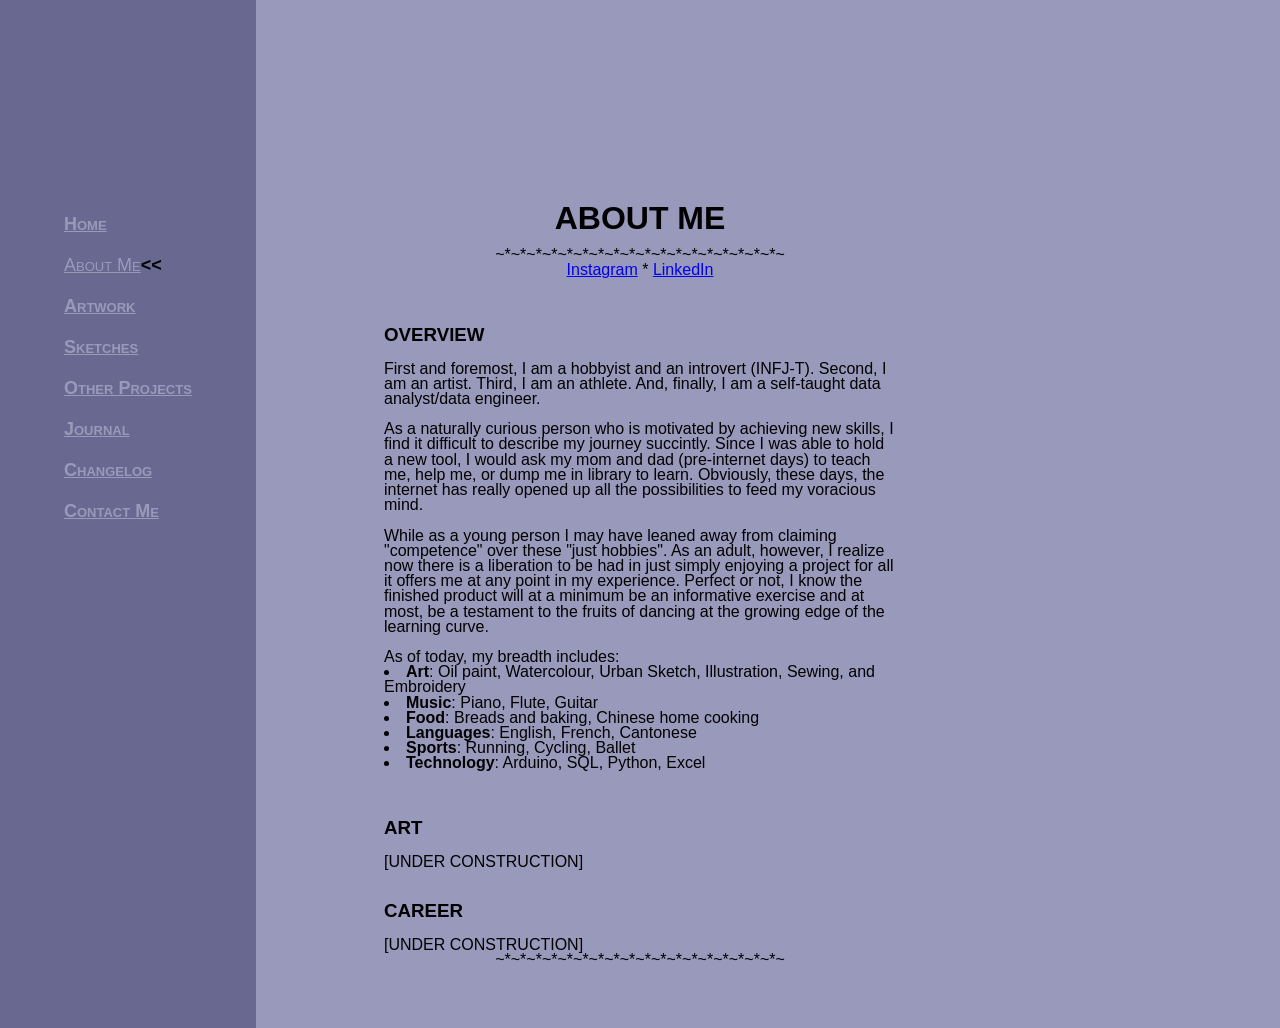
==== aboutme.html @ a7201f1d "Updated folder name." ====
<html>
    <head>
        <title>Winyee-Art About Me</title>
        <!-- <meta name="description" content="Our first page">
        <meta name="keywords" content="html tutorial template"> -->
        <link rel="stylesheet" href="style.css">
    </head>
    <body style="margin-top:0px; margin-left:0px;margin-right:0px; margin-bottom:0px;" onContextMenu="return false;">
        <!-- <div class = "defaultStyle"> -->
            <!-- TEMPLATE-SIDEBAR: This is the sidebar which has been copied/pasted from the file "template-sidebar.html". Be sure to put bold  arrows ( << ) to the side of the current site section.  -->
            <div class="defaultStyle lsidebar">
                <h4><a href="home.html">Home </a></h4>
                <h4></h4><a href="aboutme.html">About Me</a><b><<</b></h4>
                <h4><a href="artwork.html">Artwork</a></h4>
                <h4><a href="sketches.html">Sketches</a></h4>
                <h4><a href="otherprojects.html">Other Projects</a></h4>
                <h4><a href="journal.html">Journal</a></h4>
                <h4><a href="changelog.html">Changelog</a></h4>
                <h4><a href="contactme.html">Contact Me</a></h4>
            </div>
            <!-- End of TEMPLATE-SIDEBAR -->

            <div class="defaultStyle mainbody">
                <center>
                    <h1>ABOUT ME</h1>
                    ~*~*~*~*~*~*~*~*~*~*~*~*~*~*~*~*~*~*~
                    <br>
                    <a href="https://www.instagram.com/winyee.art">Instagram</a> * <a href="https://www.linkedin.com/in/chanwinyee">LinkedIn</a>
                </center>
                
                <br><br>
                <h3>OVERVIEW</h3>
                    First and foremost, I am a hobbyist and an introvert (INFJ-T). Second, I am an artist. Third, I am an athlete. And, finally, I am a self-taught data analyst/data engineer. 

                    <br><br>
                    As a naturally curious person who is motivated by achieving new skills, I find it difficult to describe my journey succintly. Since I was able to hold a new tool, I would ask my mom and dad (pre-internet days) to teach me, help me, or dump me in library to learn. Obviously, these days, the internet has really opened up all the possibilities to feed my voracious mind. 
                    
                    <br><br>
                    While as a young person I may have leaned away from claiming "competence" over these "just hobbies". As an adult, however, I realize now there is a liberation to be had in just simply enjoying a project for all it offers me at any point in my experience. Perfect or not, I know the finished product will at a minimum be an informative exercise and at most, be a testament to the fruits of dancing at the growing edge of the learning curve.

                    <br><br>
                    As of today, my breadth includes:
                        <li><b>Art</b>: Oil paint, Watercolour, Urban Sketch, Illustration, Sewing, and Embroidery</li>
                        <li><b>Music</b>: Piano, Flute, Guitar</li>
                        <li><b>Food</b>: Breads and baking, Chinese home cooking</li>
                        <li><b>Languages</b>: English, French, Cantonese</li>
                        <li><b>Sports</b>: Running, Cycling, Ballet</li>
                        <li><b>Technology</b>: Arduino, SQL, Python, Excel</li>
                    <br><br>
                    <h3>ART</h3>
                    [UNDER CONSTRUCTION]

                    <br><br>
                    <h3>CAREER</h3>
                    [UNDER CONSTRUCTION]

                    <center>
                        ~*~*~*~*~*~*~*~*~*~*~*~*~*~*~*~*~*~*~
                    </center>

                
            </div>
        <!-- </div> -->
    </body>
</html>
---- style.css ----
/* Default fonts and background settings */
.defaultStyle {
    background-color:rgb(153, 153, 187);
    height: 100vh;
    width: 100vw;
    font-family: Helvetica, sans-serif;
    font-style: normal;
    font-size:16px;
    line-height: 95%;
}


/* For the Index Page. This gives me more space at the top to center-ish the content */
.index {
    padding-top: 20%;
}

/* This is for the main body of each page to center it and make sure the text does not run off to the side */
.mainbody {
    /* height: 100vh; */
    height: auto !important;
    min-height: 100vh;
    width: 40%;
    padding-left: 30%;
    padding-right:30%;
    padding-top: 10%;
    flex-wrap: wrap;
    overflow-wrap: normal;
    place-content: center;
}

/* This is for the left navigation bar */
.lsidebar {
    background-color:rgb(104, 104, 145);
    /* font-family: Helvetica, sans-serif;
    font-style: normal; */
    font-variant: small-caps;
    /* font-stretch: condensed; */
    font-size:18px;
    height: 100%; /* Full-height: remove this if you want "auto" height */
    width: 15%;
    padding-top: 15%;
    padding-left: 5%;
    position: fixed; /* Fixed Sidebar (stay in place on scroll) */
    z-index: 1; /* Stay on top */
    top: 0; /* Stay at the top */
    left: 0;
    overflow-x: hidden; 
}

.lsidebar a {
    color:rgb(153, 153, 187);
}

/* This is for the Changelog. This page should have somewhat of a terminal/console feel to it. This will probably hurt if I move to a framework. hahaha ¯\_(ツ)_/¯  */
.changelogdefault {
    background-color:black;
    height: 100vh;
    width: 100vw;
    font-family:monospace ;
    font-style: normal;
    font-size:16px;
    color:chartreuse
}

.changeloglsidebar {
    background-color: black;
    font-family: monospace;
    font-style: normal;
    font-size: 18px;
    height: 100%; /* Full-height: remove this if you want "auto" height */
    width: 15%;
    padding-top: 15%;
    padding-left: 5%;
    position: fixed; /* Fixed Sidebar (stay in place on scroll) */
    z-index: 1; /* Stay on top */
    top: 0; /* Stay at the top */
    left: 0;
    overflow-x: 
    hidden; 
}

/* This is a child selecter. Any a-tag of this class will apply the below settings. E.G.The 'a' below refers to hyperlink tags. So the below settings will only apply to the hyperlinks of the parent class. */
.changeloglsidebar a {
    color:skyblue;
}

.changelogmainbody {
    height: auto !important;
    min-height: 100vh;
    width: 40%;
    padding-left: 30%;
    padding-right:30%;
    padding-top: 10%;
    flex-wrap: wrap;
    overflow-wrap: normal;
    place-content: center;
}

/* This is for tables */

.tablestyle table, td, th {
    border: 1px solid black;
    border-collapse: collapse;
    padding: 15px
  }
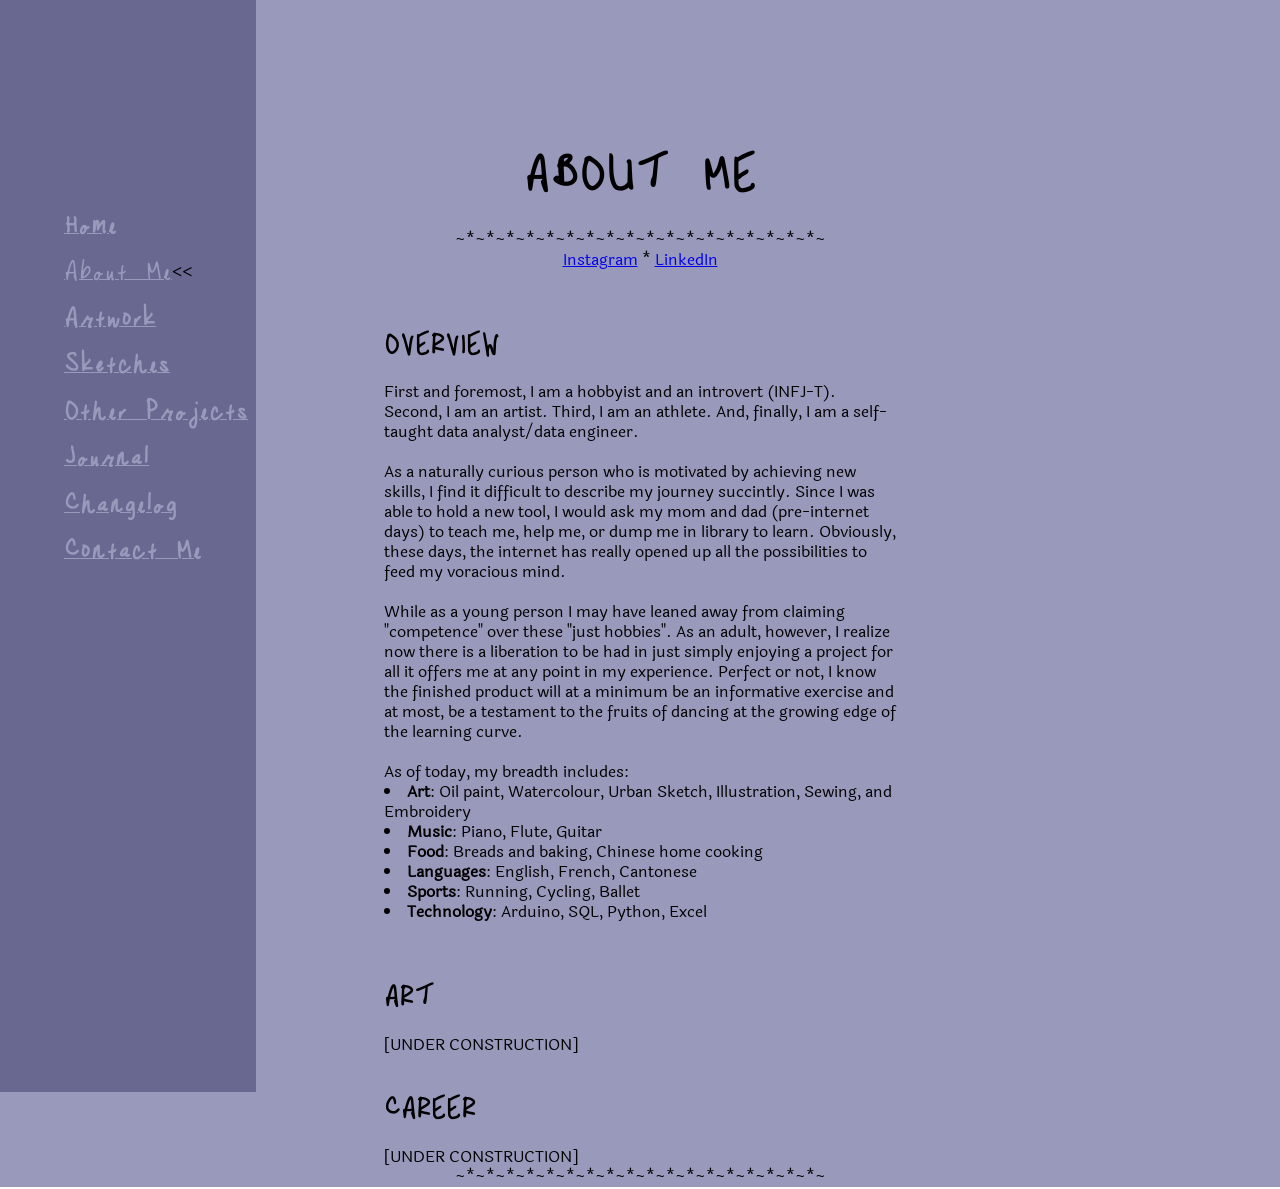
==== commit 89bb7e28: "Updated website fonts after making handwriting font." ====
--- a/aboutme.html
+++ b/aboutme.html
@@ -22,14 +22,14 @@
 
             <div class="defaultStyle mainbody">
                 <center>
-                    <h1>ABOUT ME</h1>
+                    <h1 style="font-family:LcHandwriting202204-Regular; line-height:normal">ABOUT ME</h1>
                     ~*~*~*~*~*~*~*~*~*~*~*~*~*~*~*~*~*~*~
                     <br>
                     <a href="https://www.instagram.com/winyee.art">Instagram</a> * <a href="https://www.linkedin.com/in/chanwinyee">LinkedIn</a>
                 </center>
                 
                 <br><br>
-                <h3>OVERVIEW</h3>
+                <h3 style="font-family:LcHandwriting202204-Regular; line-height:normal">OVERVIEW</h3>
                     First and foremost, I am a hobbyist and an introvert (INFJ-T). Second, I am an artist. Third, I am an athlete. And, finally, I am a self-taught data analyst/data engineer. 
 
                     <br><br>
@@ -47,11 +47,11 @@
                         <li><b>Sports</b>: Running, Cycling, Ballet</li>
                         <li><b>Technology</b>: Arduino, SQL, Python, Excel</li>
                     <br><br>
-                    <h3>ART</h3>
+                    <h3 style="font-family:LcHandwriting202204-Regular; line-height:normal">ART</h3>
                     [UNDER CONSTRUCTION]
 
                     <br><br>
-                    <h3>CAREER</h3>
+                    <h3 style="font-family:LcHandwriting202204-Regular; line-height:normal">CAREER</h3>
                     [UNDER CONSTRUCTION]
 
                     <center>
--- a/style.css
+++ b/style.css
@@ -1,12 +1,38 @@
 /* Default fonts and background settings */
+@font-face {
+    font-family: 'LcHandwriting202204-Regular';
+    src: url('fonts/LcHandwriting202204-Regular.ttf');
+}
+
+@font-face {
+    font-family: 'RobotoMono';
+    src: url('fonts/RobotoMono-Regular.ttf');
+}
+
+@font-face {
+    font-family: 'Snippet-regular';
+    src: url('fonts/Snippet-Regular.ttf');
+}
+
+@font-face {
+    font-family: 'Laila-Regular';
+    src: url('fonts/Laila-Regular.ttf');
+}
+
+@font-face {
+    font-family: 'VT323-Regular';
+    src: url('fonts/VT323-Regular.ttf');
+}
+
 .defaultStyle {
-    background-color:rgb(153, 153, 187);
+    background-color: rgb(153, 153, 187);
     height: 100vh;
     width: 100vw;
-    font-family: Helvetica, sans-serif;
+    /* font-family: Snippet-regular; */
+    font-family: Laila-Regular;
     font-style: normal;
-    font-size:16px;
-    line-height: 95%;
+    font-size: 16px;
+    line-height: 125%;
 }
 
 
@@ -22,7 +48,7 @@
     min-height: 100vh;
     width: 40%;
     padding-left: 30%;
-    padding-right:30%;
+    padding-right: 30%;
     padding-top: 10%;
     flex-wrap: wrap;
     overflow-wrap: normal;
@@ -31,58 +57,70 @@
 
 /* This is for the left navigation bar */
 .lsidebar {
-    background-color:rgb(104, 104, 145);
-    /* font-family: Helvetica, sans-serif;
-    font-style: normal; */
-    font-variant: small-caps;
+    background-color: rgb(104, 104, 145);
+    font-family: 'LcHandwriting202204-Regular';
+    font-style: normal;
+    */ font-variant: small-caps;
     /* font-stretch: condensed; */
-    font-size:18px;
-    height: 100%; /* Full-height: remove this if you want "auto" height */
+    font-size: 18px;
+    height: 100%;
+    /* Full-height: remove this if you want "auto" height */
     width: 15%;
     padding-top: 15%;
     padding-left: 5%;
-    position: fixed; /* Fixed Sidebar (stay in place on scroll) */
-    z-index: 1; /* Stay on top */
-    top: 0; /* Stay at the top */
+    position: fixed;
+    /* Fixed Sidebar (stay in place on scroll) */
+    z-index: 1;
+    /* Stay on top */
+    top: 0;
+    /* Stay at the top */
     left: 0;
-    overflow-x: hidden; 
+    overflow-x: hidden;
 }
 
 .lsidebar a {
-    color:rgb(153, 153, 187);
+    color: rgb(153, 153, 187);
 }
 
 /* This is for the Changelog. This page should have somewhat of a terminal/console feel to it. This will probably hurt if I move to a framework. hahaha ¯\_(ツ)_/¯  */
 .changelogdefault {
-    background-color:black;
+    background-color: black;
     height: 100vh;
     width: 100vw;
-    font-family:monospace ;
+    font-family: VT323-Regular;
     font-style: normal;
-    font-size:16px;
-    color:chartreuse
+    font-size: 22px;
+    color: chartreuse
 }
 
 .changeloglsidebar {
     background-color: black;
-    font-family: monospace;
+    font-family: LcHandwriting202204-Regular;
     font-style: normal;
     font-size: 18px;
-    height: 100%; /* Full-height: remove this if you want "auto" height */
+    height: 100%;
+    /* Full-height: remove this if you want "auto" height */
     width: 15%;
     padding-top: 15%;
     padding-left: 5%;
-    position: fixed; /* Fixed Sidebar (stay in place on scroll) */
-    z-index: 1; /* Stay on top */
-    top: 0; /* Stay at the top */
+    position: fixed;
+    /* Fixed Sidebar (stay in place on scroll) */
+    z-index: 1;
+    /* Stay on top */
+    top: 0;
+    /* Stay at the top */
     left: 0;
-    overflow-x: 
-    hidden; 
+    overflow-x:
+        hidden;
 }
 
 /* This is a child selecter. Any a-tag of this class will apply the below settings. E.G.The 'a' below refers to hyperlink tags. So the below settings will only apply to the hyperlinks of the parent class. */
 .changeloglsidebar a {
-    color:skyblue;
+    color: skyblue;
+}
+
+.changelogdefault a {
+    color: skyblue;
 }
 
 .changelogmainbody {
@@ -90,7 +128,7 @@
     min-height: 100vh;
     width: 40%;
     padding-left: 30%;
-    padding-right:30%;
+    padding-right: 30%;
     padding-top: 10%;
     flex-wrap: wrap;
     overflow-wrap: normal;
@@ -99,8 +137,10 @@
 
 /* This is for tables */
 
-.tablestyle table, td, th {
+.tablestyle table,
+td,
+th {
     border: 1px solid black;
     border-collapse: collapse;
     padding: 15px
-  }+}
